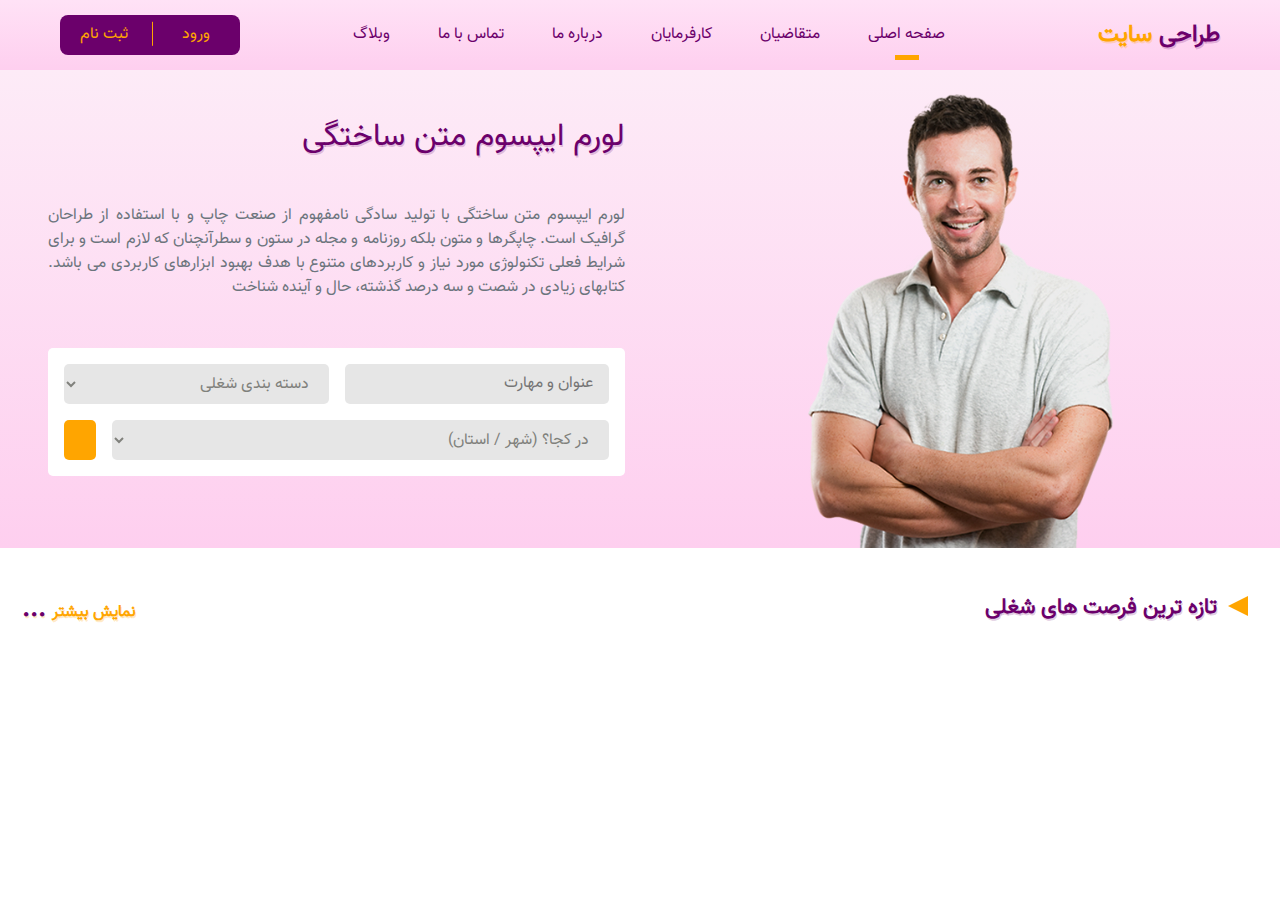
==== index.html @ a0f5fe14 "worked on the header and main-header and a header of section new-opportunity" ====
<!DOCTYPE html>
<html lang="fa" dir="rtl">
<head>
    <meta charset="UTF-8">
    <meta http-equiv="X-UA-Compatible" content="IE=edge">
    <meta name="viewport" content="width=device-width, initial-scale=1.0">
    <title>طراحی سایت</title>
    <script src="fonts/font-awesome.js"></script>
    <link rel="stylesheet" href="bootstrap/bootstrap.min.css">
    <link rel="stylesheet" href="styles/style.css">
</head>
<body>
    
    <header id="header">
        
        <nav class="header-navbar navbar navbar-expand-lg navbar-light bg-light">
            
          <a class="mr-lg-5 navbar-brand font-weight-bold" href="#">
              <span class="text-purple">طراحی</span>
              <span class="text-orange">سایت</span>
          </a>
          
          <button class="navbar-toggler" type="button" data-toggle="collapse" data-target="#navbarNav" aria-controls="navbarNav" aria-expanded="false" aria-label="Toggle navigation">
            <span class="navbar-toggler-icon"></span>
          </button>
          
          <div class="collapse navbar-collapse text-lg-left text-right" id="navbarNav">
            
              <ul class="navbar-nav mx-auto">
              
              <li class="nav-item active">
                <a class="nav-link" href="#">صفحه اصلی <span class="sr-only">(current)</span></a>
              </li>

              <li class="nav-item">
                <a class="nav-link" href="#">متقاضیان</a>
              </li>
            
              <li class="nav-item">
                <a class="nav-link" href="#">کارفرمایان</a>
              </li>
            
              <li class="nav-item">
                <a href="#" class="nav-link">درباره ما</a>
              </li>
          
              <li class="nav-item">
                  <a href="#" class="nav-link">تماس با ما</a>
              </li>

              <li class="nav-item">
                  <a href="#" class="nav-link">وبلاگ</a>
              </li>

              </ul>

              
              <div class="d-lg-none d-inline-block navbar-actions">
                  
                  <button class="navbar-actions-button">  ورود </button>
                  <button class="navbar-actions-button">ثبت نام</button>

              </div>
          
          </div>

          <div class="ml-lg-5 d-lg-block d-none navbar-actions">
              
              <button class="navbar-actions-button">  ورود </button>
              <button class="navbar-actions-button">ثبت نام</button>

          </div>

        </nav>

    </header>

    <main>

      <div class="container-fluid">
        
        <div class="row main-header">

            <div class="col-md-6">

              <div class="main-header-image mt-4">
                <img src="images/human2.png" alt="">
              </div>

            </div>

            <div class="col-md-6 mt-5 pl-lg-5 mx-lg-0 mx-auto">

              <div class="main-header-content">
                
                <h2 class="main-header-title text-purple mb-5"> لورم ایپسوم متن ساختگی </h2>
                <p class="text-justify text-secondary"> لورم ایپسوم متن ساختگی با تولید سادگی نامفهوم از صنعت چاپ و با استفاده از طراحان گرافیک است. چاپگرها و متون بلکه روزنامه و مجله در ستون و سطرآنچنان که لازم است و برای شرایط فعلی تکنولوژی مورد نیاز و کاربردهای متنوع با هدف بهبود ابزارهای کاربردی می باشد. کتابهای زیادی در شصت و سه درصد گذشته، حال و آینده شناخت </p>

                <form class="main-header-form mt-5 mb-4" action="">

                  <div class="mb-3 d-flex">

                    <input class="input" type="text" placeholder="عنوان و مهارت">

                    <select class="input mr-3">
                    
                      <option value=""> دسته بندی شغلی </option>
                      <option value="0"> کشاورزی </option>
                      <option value="1"> خدمات </option>
                      <option value="2"> فنی و مهندسی </option>
                    
                    </select>

                  </div>

                  <div class="d-flex">

                    <select class="input">
                    
                      <option value=""> در کجا؟ (شهر / استان) </option>
                      <option value="0"> کشاورزی </option>
                      <option value="1"> خدمات </option>
                      <option value="2"> فنی و مهندسی </option>
                    
                    </select>

                    <button class="main-header-form-btn mr-3">
                      <i class="fas fa-search"></i>
                    </button>

                  </div>

                </form>

              </div>                

            </div>

        </div>

        <section id="news-opportunity" class="my-5">

          <div class="d-flex align-items-center justify-content-between flex-wrap">
            
            <h3 class="news-opportunity-title text-purple"> تازه ترین فرصت های شغلی </h3>
            <a href="#" class="more-btn text-orange"> نمایش بیشتر </a>

          </div>

        </section>

      </div>

    </main>

    <script src="bootstrap/jquery-3.3.1.slim.min.js"></script>
    <script src="bootstrap/popper.min.js"></script>
    <script src="bootstrap/bootstrap.min.js"></script>
</body>
</html>
---- styles/style.css ----
@font-face{
    font-family: 'vazir';
    src: url('../fonts/Vazir.woff');
}

*{
    font-family: 'vazir';
    margin: 0;
    box-sizing: border-box;
}

.header-navbar{
    background: linear-gradient(to bottom, #ffe2f6, #fecfef) !important;
    padding: 0.75rem;
    justify-content: space-between;
}

.navbar-brand{
    font-size: 1.5rem;
}

.text-purple{
    color: rgb(107, 0, 107);
    text-shadow: 1px 2px rgba(107, 0, 107, 0.205);
}

.text-orange{
    color: orange !important;
    text-shadow: 1px 2px rgba(255, 166, 0, 0.219);
}

.nav-item{
    margin: 0 1rem;
    position: relative;
    transition: all 0.3s;
}

.nav-item .nav-link{
    color: rgb(107, 0, 107) !important;
}

.nav-item.active::before,
.nav-item:hover:before{
    content: ' ';
    position: absolute;
    top: 100%;
    left: 0;
    right: 0;
    margin: auto;
    width: 1.5rem;
    height: 0.3rem;
    background: orange;
    transition: all 0.3s;
}

.navbar-actions{
    background: rgb(107, 0, 107);
    border-radius: 8px;
}

.navbar-actions-button{
    background: none;
    border: none;
    color: orange;
    padding: 0.53rem 1rem;
    width: 5.5rem;
    position: relative;
}

.navbar-actions-button:first-child::before{
    content: ' ';
    position: absolute;
    left: 0;
    width: 0.075rem;
    height: 1.5rem;
    background: orange;
    transform: translate(0, -5%);
}

.main-header{
    background: linear-gradient(to bottom, #fdebf7, #fecfef);
    height: auto;
}

.main-header-image{
    width: 50%;
    max-height: 50%;
    margin: auto;
}

.main-header-image img{
    width: 100%;
    height: 100%;
}

.main-header-content{
    text-align: right;
    margin: auto;
}

.main-header-form{
    background: white;
    padding: 1rem;
    border-radius: 5px;
}

.input{
    background: rgb(230, 230, 230);
    border: none;
    outline: none !important;
    border-radius: 5px;
    padding: 0.4rem 1rem;
    font: inherit;
    width: 100%;
}

select.input{
    color: rgb(128 129 124);
}

select.input option{
    color: rgb(71, 71, 71);
}

.main-header-form-btn{
    background: orange;
    color: black;
    border-radius: 5px;
    padding: 0.25rem 1rem !important;
    border: none;
    outline: none !important;
    font: inherit;
    font-size: 1.15rem;
}

.news-opportunity-title{
    font-size: 1.35rem;
    font-weight: bold;
    position: relative;
    margin-right: 3rem;
}

.news-opportunity-title::before{
    content: ' ';
    position: absolute;
    left: 100%;;
    width: 0;
    height: 0;
    border: 10px solid transparent;
    border-left: 0;
    border-right: 20px solid orange;
    margin-left: 0.7rem;
}

.more-btn{
    text-decoration: none !important;
    margin-left: 2.3rem;
    font-weight: bold;
    position: relative;
}

.more-btn::before{
    content: ' ... ';
    font-size: 1.7rem;
    color: rgb(107, 0, 107);
    position: absolute;
    right: 100%;
    margin-right: 0.35rem;
    transform: translateY(-28%);
}

@media (max-width: 996px){

    .nav-item{
        margin: 1rem 0.2rem !important;
    }

    .nav-item.active::before,
    .nav-item:hover:before{
        display: none;
    }

    .nav-item.active .nav-link,
    .nav-item:hover .nav-link{
        color: rgb(87, 0, 87) !important;
    }

}
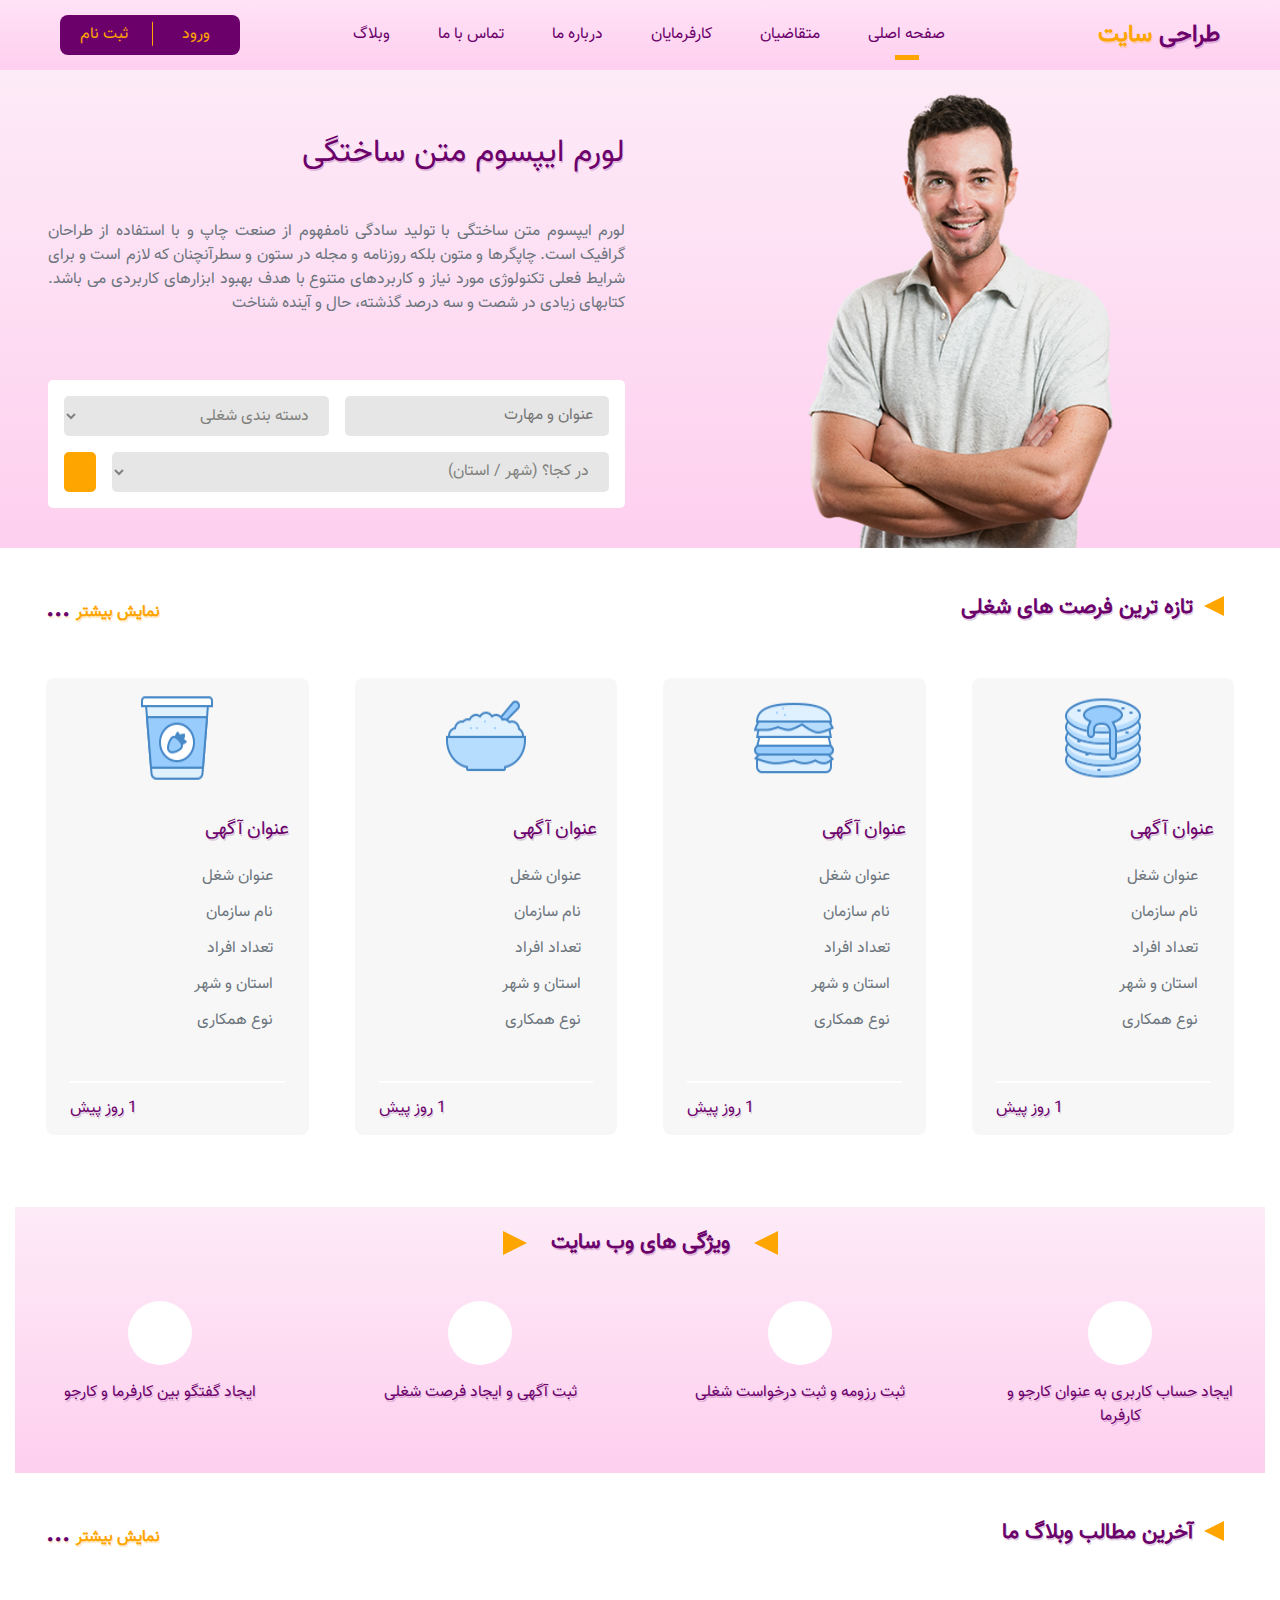
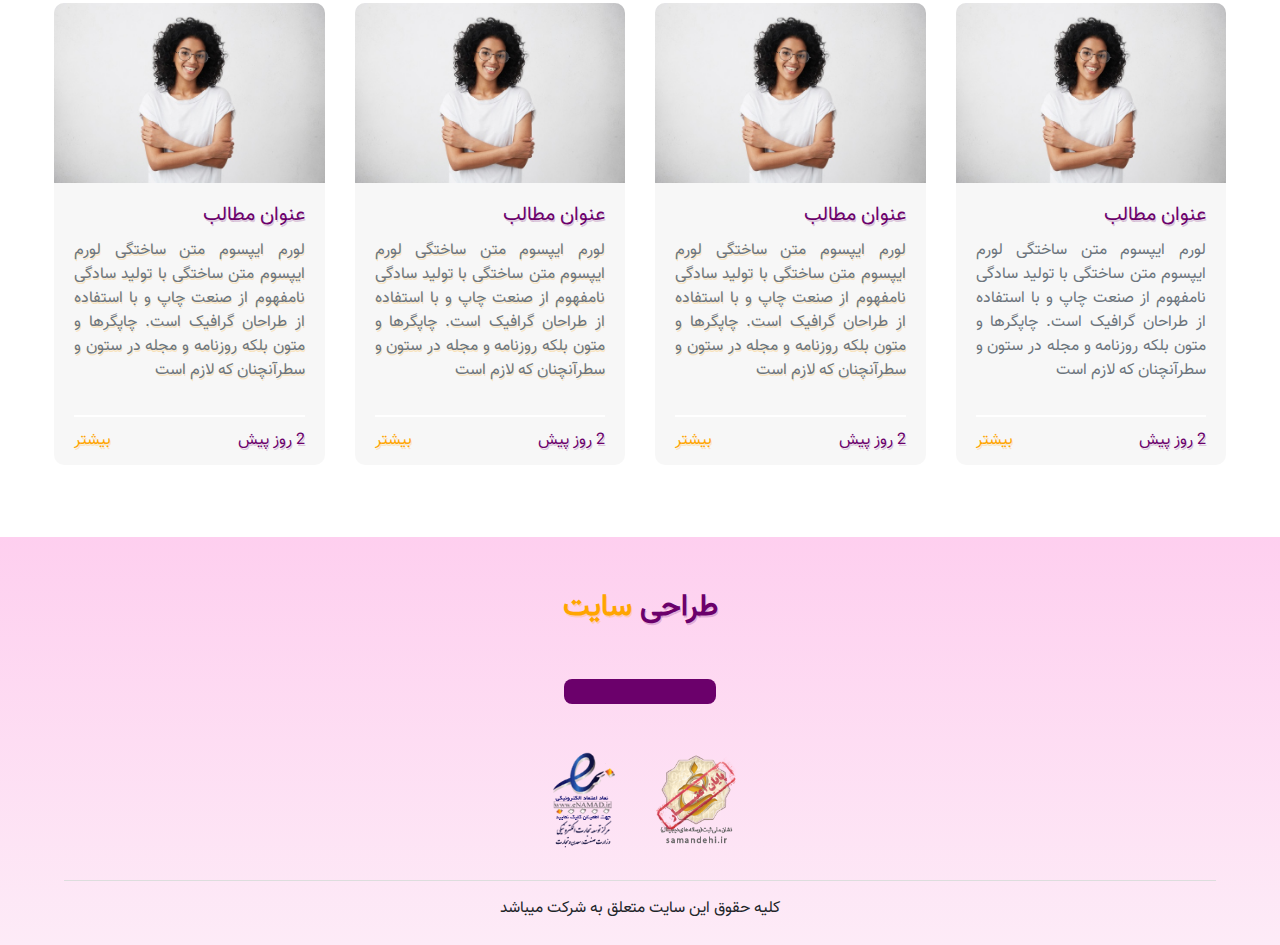
==== commit 26d6473f: "worked on the home page" ====
--- a/index.html
+++ b/index.html
@@ -140,18 +140,553 @@
 
         <section id="news-opportunity" class="my-5">
 
-          <div class="d-flex align-items-center justify-content-between flex-wrap">
+          <div class="news-opportunity-header mx-md-4 d-flex align-items-center justify-content-between flex-wrap">
             
-            <h3 class="news-opportunity-title text-purple"> تازه ترین فرصت های شغلی </h3>
+            <h3 class="section-title text-purple"> تازه ترین فرصت های شغلی </h3>
             <a href="#" class="more-btn text-orange"> نمایش بیشتر </a>
 
           </div>
 
+          <div class="row my-4 mx-md-2">
+
+            <div class="col-lg-3 col-md-6">
+
+              <div class="card border-0 my-4 mx-sm-2 news-opportunity-items">
+
+                <div class="card-header text-center py-3 border-0">
+                  <img src="images/icons8-pancake-stack-80.png" alt="">
+                </div>
+
+                <div class="card-body text-right">
+
+                  <h4 class="card-title text-purple"> عنوان آگهی </h4>
+
+                  <ul class="news-opportunity-items-features my-3 mt-4">
+
+                    <li class="news-opportunity-items-feature text-secondary">
+                      <i class="fas fa-user-md"></i>
+                      <span class="mr-3"> عنوان شغل </span>
+                    </li>
+
+                    <li class="news-opportunity-items-feature text-secondary">
+                      <i class="fas fa-sitemap"></i>
+                      <span class="mr-3"> نام سازمان </span>
+                    </li>
+
+                    <li class="news-opportunity-items-feature text-secondary">
+                      <i class="fas fa-person-booth"></i>
+                      <span class="mr-3"> تعداد افراد </span>
+                    </li>
+
+                    <li class="news-opportunity-items-feature text-secondary">
+                      <i class="fas fa-city"></i>
+                      <span class="mr-3"> استان و شهر </span>
+                    </li>
+
+                    <li class="news-opportunity-items-feature text-secondary">
+                      <i class="fas fa-users"></i>
+                      <span class="mr-3"> نوع همکاری </span>
+                    </li>
+
+                  </ul>
+
+                </div>
+
+                <div class="card-footer border-0 px-4">
+
+                  <div class="card-footer-content d-flex align-items-center justify-content-between">
+
+                    <div class="card-footer-actions">
+                      
+                      <span class="ml-5 text-orange">
+                        <i class="fas fa-bookmark"></i>
+                      </span>
+
+                      <span class="text-purple">
+                        <i class="fas fa-share-alt"></i>
+                      </span>
+
+                    </div>
+
+                    <div>
+                      <span class="text-purple">1 روز پیش</span>
+                    </div>
+
+                  </div>
+
+                </div>
+
+              </div>
+
+            </div>
+
+            <div class="col-lg-3 col-md-6">
+
+              <div class="card border-0 my-4 mx-sm-2 news-opportunity-items">
+
+                <div class="card-header text-center py-3 border-0">
+                  <img src="images/icons8-hamburger-80.png" alt="">
+                </div>
+
+                <div class="card-body text-right">
+
+                  <h4 class="card-title text-purple"> عنوان آگهی </h4>
+
+                  <ul class="news-opportunity-items-features my-3 mt-4">
+
+                    <li class="news-opportunity-items-feature text-secondary">
+                      <i class="fas fa-user-md"></i>
+                      <span class="mr-3"> عنوان شغل </span>
+                    </li>
+
+                    <li class="news-opportunity-items-feature text-secondary">
+                      <i class="fas fa-sitemap"></i>
+                      <span class="mr-3"> نام سازمان </span>
+                    </li>
+
+                    <li class="news-opportunity-items-feature text-secondary">
+                      <i class="fas fa-person-booth"></i>
+                      <span class="mr-3"> تعداد افراد </span>
+                    </li>
+
+                    <li class="news-opportunity-items-feature text-secondary">
+                      <i class="fas fa-city"></i>
+                      <span class="mr-3"> استان و شهر </span>
+                    </li>
+
+                    <li class="news-opportunity-items-feature text-secondary">
+                      <i class="fas fa-users"></i>
+                      <span class="mr-3"> نوع همکاری </span>
+                    </li>
+
+                  </ul>
+
+                </div>
+
+                <div class="card-footer border-0 px-4">
+
+                  <div class="card-footer-content d-flex align-items-center justify-content-between">
+
+                    <div class="card-footer-actions">
+                      
+                      <span class="ml-5 text-orange">
+                        <i class="fas fa-bookmark"></i>
+                      </span>
+
+                      <span class="text-purple">
+                        <i class="fas fa-share-alt"></i>
+                      </span>
+
+                    </div>
+
+                    <div>
+                      <span class="text-purple">1 روز پیش</span>
+                    </div>
+
+                  </div>
+
+                </div>
+
+              </div>
+
+            </div>
+
+            <div class="col-lg-3 col-md-6">
+
+              <div class="card border-0 my-4 mx-sm-2 news-opportunity-items">
+
+                <div class="card-header text-center py-3 border-0">
+                  <img src="images/icons8-porridge-80.png" alt="">
+                </div>
+
+                <div class="card-body text-right">
+
+                  <h4 class="card-title text-purple"> عنوان آگهی </h4>
+
+                  <ul class="news-opportunity-items-features my-3 mt-4">
+
+                    <li class="news-opportunity-items-feature text-secondary">
+                      <i class="fas fa-user-md"></i>
+                      <span class="mr-3"> عنوان شغل </span>
+                    </li>
+
+                    <li class="news-opportunity-items-feature text-secondary">
+                      <i class="fas fa-sitemap"></i>
+                      <span class="mr-3"> نام سازمان </span>
+                    </li>
+
+                    <li class="news-opportunity-items-feature text-secondary">
+                      <i class="fas fa-person-booth"></i>
+                      <span class="mr-3"> تعداد افراد </span>
+                    </li>
+
+                    <li class="news-opportunity-items-feature text-secondary">
+                      <i class="fas fa-city"></i>
+                      <span class="mr-3"> استان و شهر </span>
+                    </li>
+
+                    <li class="news-opportunity-items-feature text-secondary">
+                      <i class="fas fa-users"></i>
+                      <span class="mr-3"> نوع همکاری </span>
+                    </li>
+
+                  </ul>
+
+                </div>
+
+                <div class="card-footer border-0 px-4">
+
+                  <div class="card-footer-content d-flex align-items-center justify-content-between">
+
+                    <div class="card-footer-actions">
+                      
+                      <span class="ml-5 text-orange">
+                        <i class="fas fa-bookmark"></i>
+                      </span>
+
+                      <span class="text-purple">
+                        <i class="fas fa-share-alt"></i>
+                      </span>
+
+                    </div>
+
+                    <div>
+                      <span class="text-purple">1 روز پیش</span>
+                    </div>
+
+                  </div>
+
+                </div>
+
+              </div>
+
+            </div>
+
+            <div class="col-lg-3 col-md-6">
+
+              <div class="card border-0 my-4 mx-sm-2 news-opportunity-items">
+
+                <div class="card-header text-center py-3 border-0">
+                  <img src="images/icons8-yogurt-80.png" alt="">
+                </div>
+
+                <div class="card-body text-right">
+
+                  <h4 class="card-title text-purple"> عنوان آگهی </h4>
+
+                  <ul class="news-opportunity-items-features my-3 mt-4">
+
+                    <li class="news-opportunity-items-feature text-secondary">
+                      <i class="fas fa-user-md"></i>
+                      <span class="mr-3"> عنوان شغل </span>
+                    </li>
+
+                    <li class="news-opportunity-items-feature text-secondary">
+                      <i class="fas fa-sitemap"></i>
+                      <span class="mr-3"> نام سازمان </span>
+                    </li>
+
+                    <li class="news-opportunity-items-feature text-secondary">
+                      <i class="fas fa-person-booth"></i>
+                      <span class="mr-3"> تعداد افراد </span>
+                    </li>
+
+                    <li class="news-opportunity-items-feature text-secondary">
+                      <i class="fas fa-city"></i>
+                      <span class="mr-3"> استان و شهر </span>
+                    </li>
+
+                    <li class="news-opportunity-items-feature text-secondary">
+                      <i class="fas fa-users"></i>
+                      <span class="mr-3"> نوع همکاری </span>
+                    </li>
+
+                  </ul>
+
+                </div>
+
+                <div class="card-footer border-0 px-4">
+
+                  <div class="card-footer-content d-flex align-items-center justify-content-between">
+
+                    <div class="card-footer-actions">
+                      
+                      <span class="ml-5 text-orange">
+                        <i class="fas fa-bookmark"></i>
+                      </span>
+
+                      <span class="text-purple">
+                        <i class="fas fa-share-alt"></i>
+                      </span>
+
+                    </div>
+
+                    <div>
+                      <span class="text-purple">1 روز پیش</span>
+                    </div>
+
+                  </div>
+
+                </div>
+
+              </div>
+
+            </div>
+
+          </div>
+
         </section>
 
+        <section id="features-web" class="my-5 py-4">
+
+          <div class="row">
+
+            <div class="col-12 text-center mb-3">
+              <h3 class="features-web-title text-center text-purple d-inline-block mx-auto"> ویژگی های وب سایت </h2>
+            </div>
+
+            <div class="col-lg-3 col-md-4 col-sm-6">
+
+              <div class="features-web-item card border-0">
+
+                <div class="card-body text-center">
+
+                  <div class="feature-web-item-image mx-auto mb-3">
+                    <i class="far fa-user"></i>
+                  </div>
+
+                  <span class="text-purple"> ایجاد حساب کاربری به عنوان کارجو و کارفرما </span>
+
+                </div>
+
+              </div>
+
+            </div>
+
+            <div class="col-lg-3 col-md-4 col-sm-6">
+
+              <div class="features-web-item card border-0">
+
+                <div class="card-body text-center">
+
+                  <div class="feature-web-item-image mx-auto mb-3">
+                    <i class="far fa-file"></i>
+                  </div>
+
+                  <span class="text-purple"> ثبت رزومه و ثبت درخواست شغلی </span>
+
+                </div>
+
+              </div>
+
+            </div>
+
+            <div class="col-lg-3 col-md-4 col-sm-6">
+
+              <div class="features-web-item card border-0">
+
+                <div class="card-body text-center">
+
+                  <div class="feature-web-item-image mx-auto mb-3">
+                    <i class="far fa-address-card"></i>
+                  </div>
+
+                  <span class="text-purple"> ثبت آگهی و ایجاد فرصت شغلی </span>
+
+                </div>
+
+              </div>
+
+            </div>
+
+            <div class="col-lg-3 col-md-4 col-sm-6">
+
+              <div class="features-web-item card border-0">
+
+                <div class="card-body text-center">
+
+                  <div class="feature-web-item-image mx-auto mb-3">
+                    <i class="far fa-comment-alt"></i>
+                  </div>
+
+                  <span class="text-purple"> ایجاد گفتگو بین کارفرما و کارجو </span>
+
+                </div>
+
+              </div>
+
+            </div>
+
+          </div>
+
+        </section>
+
+        <section id="weblog" class="my-5">
+
+          <div class="news-opportunity-header mx-md-4 d-flex align-items-center justify-content-between flex-wrap">
+            
+            <h3 class="section-title text-purple"> آخرین مطالب وبلاگ ما </h3>
+            <a href="#" class="more-btn text-orange"> نمایش بیشتر </a>
+
+          </div>
+
+          <div class="row my-4 mx-md-4">
+
+            <div class="col-lg-3 col-md-6">
+
+              <div class="card card-weblog border-0 my-4 text-right">
+                
+                <img class="card-img-top" src="images/woman.jpg" alt="Card image cap">
+
+                <div class="card-body">
+                  <h5 class="card-title text-purple"> عنوان مطالب </h5>
+                  <p class="card-text text-justify text-secondary"> 
+                    لورم ایپسوم متن ساختگی
+                    لورم ایپسوم متن ساختگی با تولید سادگی نامفهوم از صنعت چاپ و با استفاده از طراحان گرافیک است. چاپگرها و متون بلکه روزنامه و مجله در ستون و سطرآنچنان که لازم است  </p>
+                </div>
+
+                <div class="card-footer border-0">
+
+                  <div class="card-footer-content d-flex align-items-center justify-content-between">
+                    <span class="text-purple"> 2 روز پیش </span>
+                    <a href="#" class="text-orange text-decoration-none"> بیشتر </span>
+                  </div>
+
+                </div>
+
+              </div>
+
+            </div>
+
+            <div class="col-lg-3 col-md-6">
+
+              <div class="card card-weblog border-0 my-4 text-right">
+                
+                <img class="card-img-top" src="images/woman.jpg" alt="Card image cap">
+
+                <div class="card-body">
+                  <h5 class="card-title text-purple"> عنوان مطالب </h5>
+                  <p class="card-text text-justify text-secondary"> 
+                    لورم ایپسوم متن ساختگی
+                    لورم ایپسوم متن ساختگی با تولید سادگی نامفهوم از صنعت چاپ و با استفاده از طراحان گرافیک است. چاپگرها و متون بلکه روزنامه و مجله در ستون و سطرآنچنان که لازم است  </p>
+                </div>
+
+                <div class="card-footer border-0">
+
+                  <div class="card-footer-content d-flex align-items-center justify-content-between">
+                    <span class="text-purple"> 2 روز پیش </span>
+                    <a href="#" class="text-orange text-decoration-none"> بیشتر </span>
+                  </div>
+
+                </div>
+
+              </div>
+
+            </div>
+            <div class="col-lg-3 col-md-6">
+
+              <div class="card card-weblog border-0 my-4 text-right">
+                
+                <img class="card-img-top" src="images/woman.jpg" alt="Card image cap">
+
+                <div class="card-body">
+                  <h5 class="card-title text-purple"> عنوان مطالب </h5>
+                  <p class="card-text text-justify text-secondary"> 
+                    لورم ایپسوم متن ساختگی
+                    لورم ایپسوم متن ساختگی با تولید سادگی نامفهوم از صنعت چاپ و با استفاده از طراحان گرافیک است. چاپگرها و متون بلکه روزنامه و مجله در ستون و سطرآنچنان که لازم است  </p>
+                </div>
+
+                <div class="card-footer border-0">
+
+                  <div class="card-footer-content d-flex align-items-center justify-content-between">
+                    <span class="text-purple"> 2 روز پیش </span>
+                    <a href="#" class="text-orange text-decoration-none"> بیشتر </span>
+                  </div>
+
+                </div>
+
+              </div>
+
+            </div>
+
+            <div class="col-lg-3 col-md-6">
+
+              <div class="card card-weblog border-0 my-4 text-right">
+                
+                <img class="card-img-top" src="images/woman.jpg" alt="Card image cap">
+
+                <div class="card-body">
+                  <h5 class="card-title text-purple"> عنوان مطالب </h5>
+                  <p class="card-text text-justify text-secondary"> 
+                    لورم ایپسوم متن ساختگی
+                    لورم ایپسوم متن ساختگی با تولید سادگی نامفهوم از صنعت چاپ و با استفاده از طراحان گرافیک است. چاپگرها و متون بلکه روزنامه و مجله در ستون و سطرآنچنان که لازم است  </p>
+                </div>
+
+                <div class="card-footer border-0">
+
+                  <div class="card-footer-content d-flex align-items-center justify-content-between">
+                    <span class="text-purple"> 2 روز پیش </span>
+                    <a href="#" class="text-orange text-decoration-none"> بیشتر </span>
+                  </div>
+
+                </div>
+
+              </div>
+
+            </div>
+
+          </div>
+
+        </section>
+
       </div>
 
     </main>
+
+    <footer class="footer pt-5 pb-2">
+
+      <div class="footer-title">
+        <span class="text-purple"> طراحی </span>
+        <span class="text-orange"> سایت </span>
+      </div>
+
+      <div class="footer-links my-5">
+
+        <a href="#" class="footer-link">
+          <i class="fab fa-instagram"></i>
+        </a>
+
+        <a href="#" class="footer-link">
+          <i class="fab fa-whatsapp"></i>
+        </a>
+
+        <a href="#" class="footer-link">
+          <i class="fab fa-telegram-plane"></i>
+        </a>
+
+        <a href="#" class="footer-link">
+          <i class="fab fa-youtube"></i>
+        </a>
+
+      </div>
+
+      <div class="footer-credit">
+
+        <div class="footer-credit-image">
+          <img src="images/brand.png" alt="">
+        </div>
+
+        <div class="footer-credit-image">
+          <img src="images/electeronic.png" alt="">
+        </div>
+
+      </div>
+      
+      <div class="footer-outro">
+        کلیه حقوق این سایت متعلق به شرکت میباشد
+      </div>
+
+    </footer>
 
     <script src="bootstrap/jquery-3.3.1.slim.min.js"></script>
     <script src="bootstrap/popper.min.js"></script>
--- a/styles/style.css
+++ b/styles/style.css
@@ -96,6 +96,10 @@
 .main-header-content{
     text-align: right;
     margin: auto;
+    height: 100%;
+    display: flex;
+    flex-direction: column;
+    justify-content: center;
 }
 
 .main-header-form{
@@ -133,14 +137,14 @@
     font-size: 1.15rem;
 }
 
-.news-opportunity-title{
+.section-title{
     font-size: 1.35rem;
     font-weight: bold;
     position: relative;
     margin-right: 3rem;
 }
 
-.news-opportunity-title::before{
+.section-title::before{
     content: ' ';
     position: absolute;
     left: 100%;;
@@ -169,6 +173,171 @@
     transform: translateY(-28%);
 }
 
+.news-opportunity-items{
+    background: rgba(0,0,0,.03);
+    border-radius: 8px;
+}
+
+.card-header,
+.card-footer {
+    background: none;
+}
+
+.news-opportunity-items .card-header{
+    width: 7.5rem;
+    height: 7.5rem;
+    margin: auto;
+}
+
+.news-opportunity-items .card-header img{
+    width: 100%;
+    height: 100%;
+}
+
+.news-opportunity-items .card-title{
+    font-size: 1.2rem;
+}
+
+.news-opportunity-items-features{
+    padding: 0;
+    list-style: none;
+}
+
+.news-opportunity-items-feature{
+    margin: 0.76rem 0;
+}
+
+.card-footer-content{
+    border-top: 2px solid white;
+    padding-top: 0.75rem;
+}
+
+.news-opportunity-items .card-footer-actions{
+    font-size: 1.15rem;
+}
+
+#features-web{
+    /* background: linear-gradient(to bottom,  #ffffff, #fdebf7, #fdebf7, #fecfef, #fecfef, #fecfef,  #fff6fc, #ffffff); */
+    padding-bottom: 1rem;
+    background: linear-gradient(to bottom, #fdebf7, #fecfef);
+}
+
+.features-web-title{
+    font-size: 1.35rem;
+    font-weight: bold;
+    position: relative;
+    margin-right: 3rem;
+}
+
+.features-web-title::before{
+    content: ' ';
+    position: absolute;
+    left: 100%;;
+    width: 0;
+    height: 0;
+    border: 12px solid transparent;
+    border-left: 0;
+    border-right: 24px solid orange;
+    margin-left: 1.5rem;
+}
+
+.features-web-title::after{
+    content: ' ';
+    position: absolute;
+    right: 100%;;
+    width: 0;
+    height: 0;
+    border: 12px solid transparent;
+    border-right: 0;
+    border-left: 24px solid orange;
+    margin-right: 1.5rem;
+}
+
+.features-web-item{
+    background: none;
+}
+
+.feature-web-item-image{
+    width: 4rem;
+    height: 4rem;
+    display: flex;
+    align-items: center;
+    justify-content: center;
+    border-radius: 50%;
+    background: white;
+    font-size: 1.4rem;
+    color: orange;
+}
+
+.card-weblog{
+    background: rgba(0,0,0,.03);
+    border-radius: 10px;
+}
+
+.card-weblog img{
+    border-radius: 10px 10px 0 0;
+}
+
+.footer{
+    display: flex;
+    align-items: center;
+    justify-content: center;
+    background: linear-gradient(to bottom, #fecfef, #fdebf7);
+    flex-direction: column;
+}
+
+.footer-title{
+    font-size: 1.9rem;
+    font-weight: bold;
+}
+
+.footer-links{
+    background: rgb(107, 0, 107);
+    margin: 1rem 0;
+    border-radius: 8px;
+    padding: 0.8rem 0.75rem !important;
+    display: flex;
+    align-items: center;
+    justify-content: center;
+}
+
+.footer-link{
+    display: flex;
+    margin: 0 1rem;
+    font-size: 1.3rem;
+    color: orange;
+    text-decoration: none !important;
+}
+
+.footer-link:hover{
+    color: orange;
+}
+
+.footer-credit{
+    display: flex;
+    align-items: center;
+    justify-content: center;
+}
+
+.footer-credit-image{
+    margin: 0 0.5rem;
+    width: 6rem;
+    height: 6rem;
+}
+
+.footer-credit-image img{
+    width: 100%;
+    height: 100%;
+}
+
+.footer-outro{
+    width: 90%;
+    padding: 1rem;
+    margin: 2rem 1rem 0 1rem;
+    border-top: 1px solid #ddd;
+    text-align: center;
+}
+
 @media (max-width: 996px){
 
     .nav-item{
@@ -185,4 +354,29 @@
         color: rgb(87, 0, 87) !important;
     }
 
+}
+
+
+@media (max-width: 550px){
+
+    #news-opportunity{
+        width: 100%;
+    }
+
+    .news-opportunity-header{
+        transform: scale(0.9);
+        width: 100%;
+    }
+
+    .news-opportunity-title{
+        margin-right: 0;
+        font-size: 0.75rem !important;
+    }
+
+    .more-btn{
+        margin-left: 0;
+        font-size: 0.75rem !important;
+    }
+    
+
 }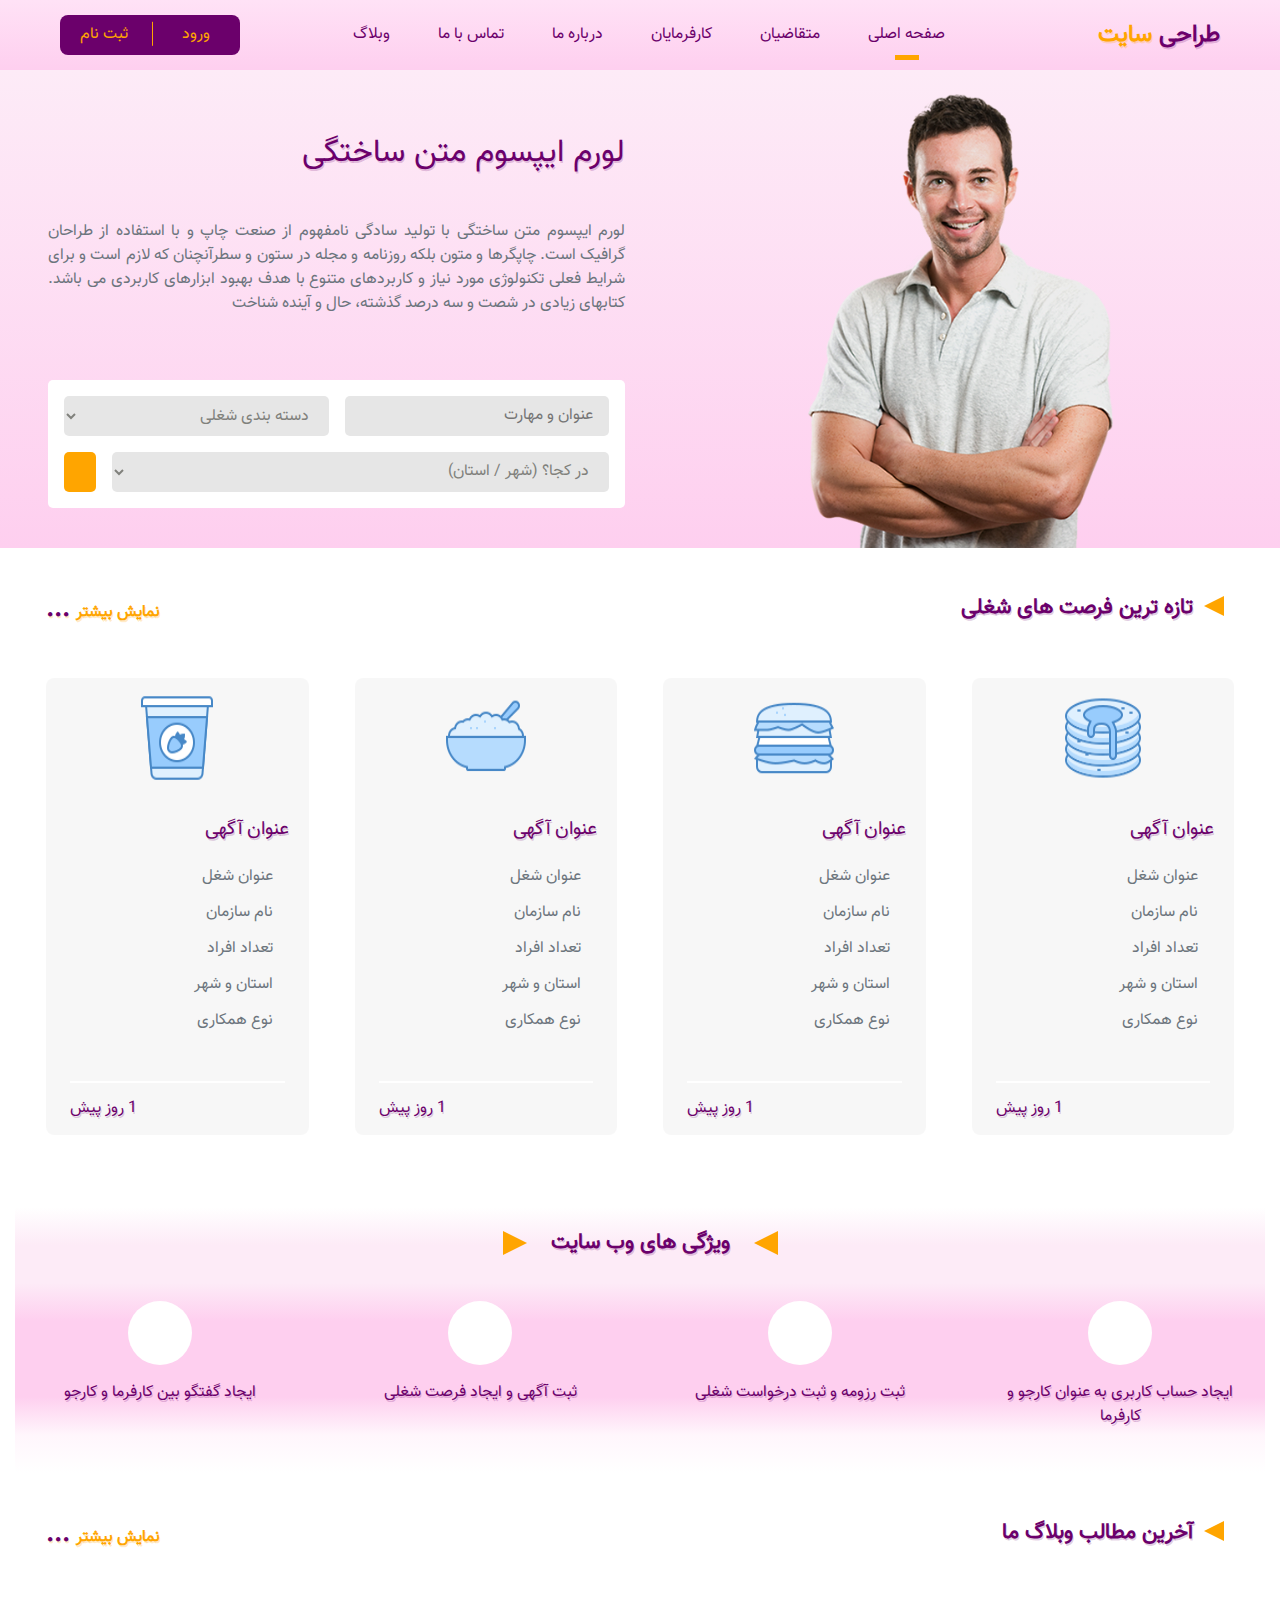
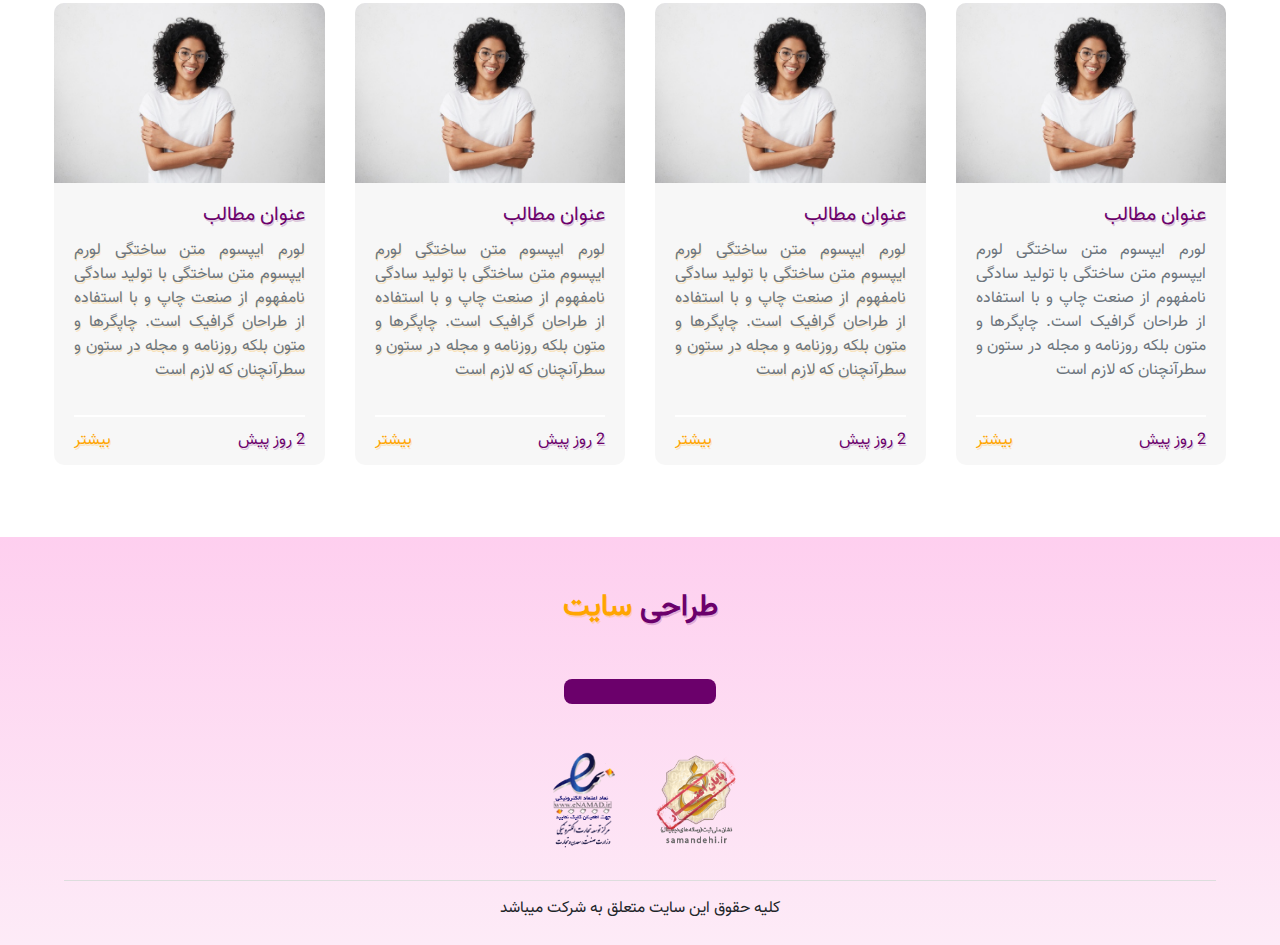
==== commit ddb420fa: "work on the select tag in the header" ====
--- a/index.html
+++ b/index.html
@@ -118,9 +118,9 @@
                     <select class="input">
                     
                       <option value=""> در کجا؟ (شهر / استان) </option>
-                      <option value="0"> کشاورزی </option>
-                      <option value="1"> خدمات </option>
-                      <option value="2"> فنی و مهندسی </option>
+                      <option value="0"> قم </option>
+                      <option value="1"> تهران </option>
+                      <option value="2"> گلستان </option>
                     
                     </select>
 
--- a/styles/style.css
+++ b/styles/style.css
@@ -217,9 +217,9 @@
 }
 
 #features-web{
-    /* background: linear-gradient(to bottom,  #ffffff, #fdebf7, #fdebf7, #fecfef, #fecfef, #fecfef,  #fff6fc, #ffffff); */
+    background: linear-gradient(to bottom,  #ffffff, #fdebf7, #fdebf7, #fecfef, #fecfef, #fecfef,  #fff6fc, #ffffff);
     padding-bottom: 1rem;
-    background: linear-gradient(to bottom, #fdebf7, #fecfef);
+    /* background: linear-gradient(to bottom, #fdebf7, #fecfef); */
 }
 
 .features-web-title{
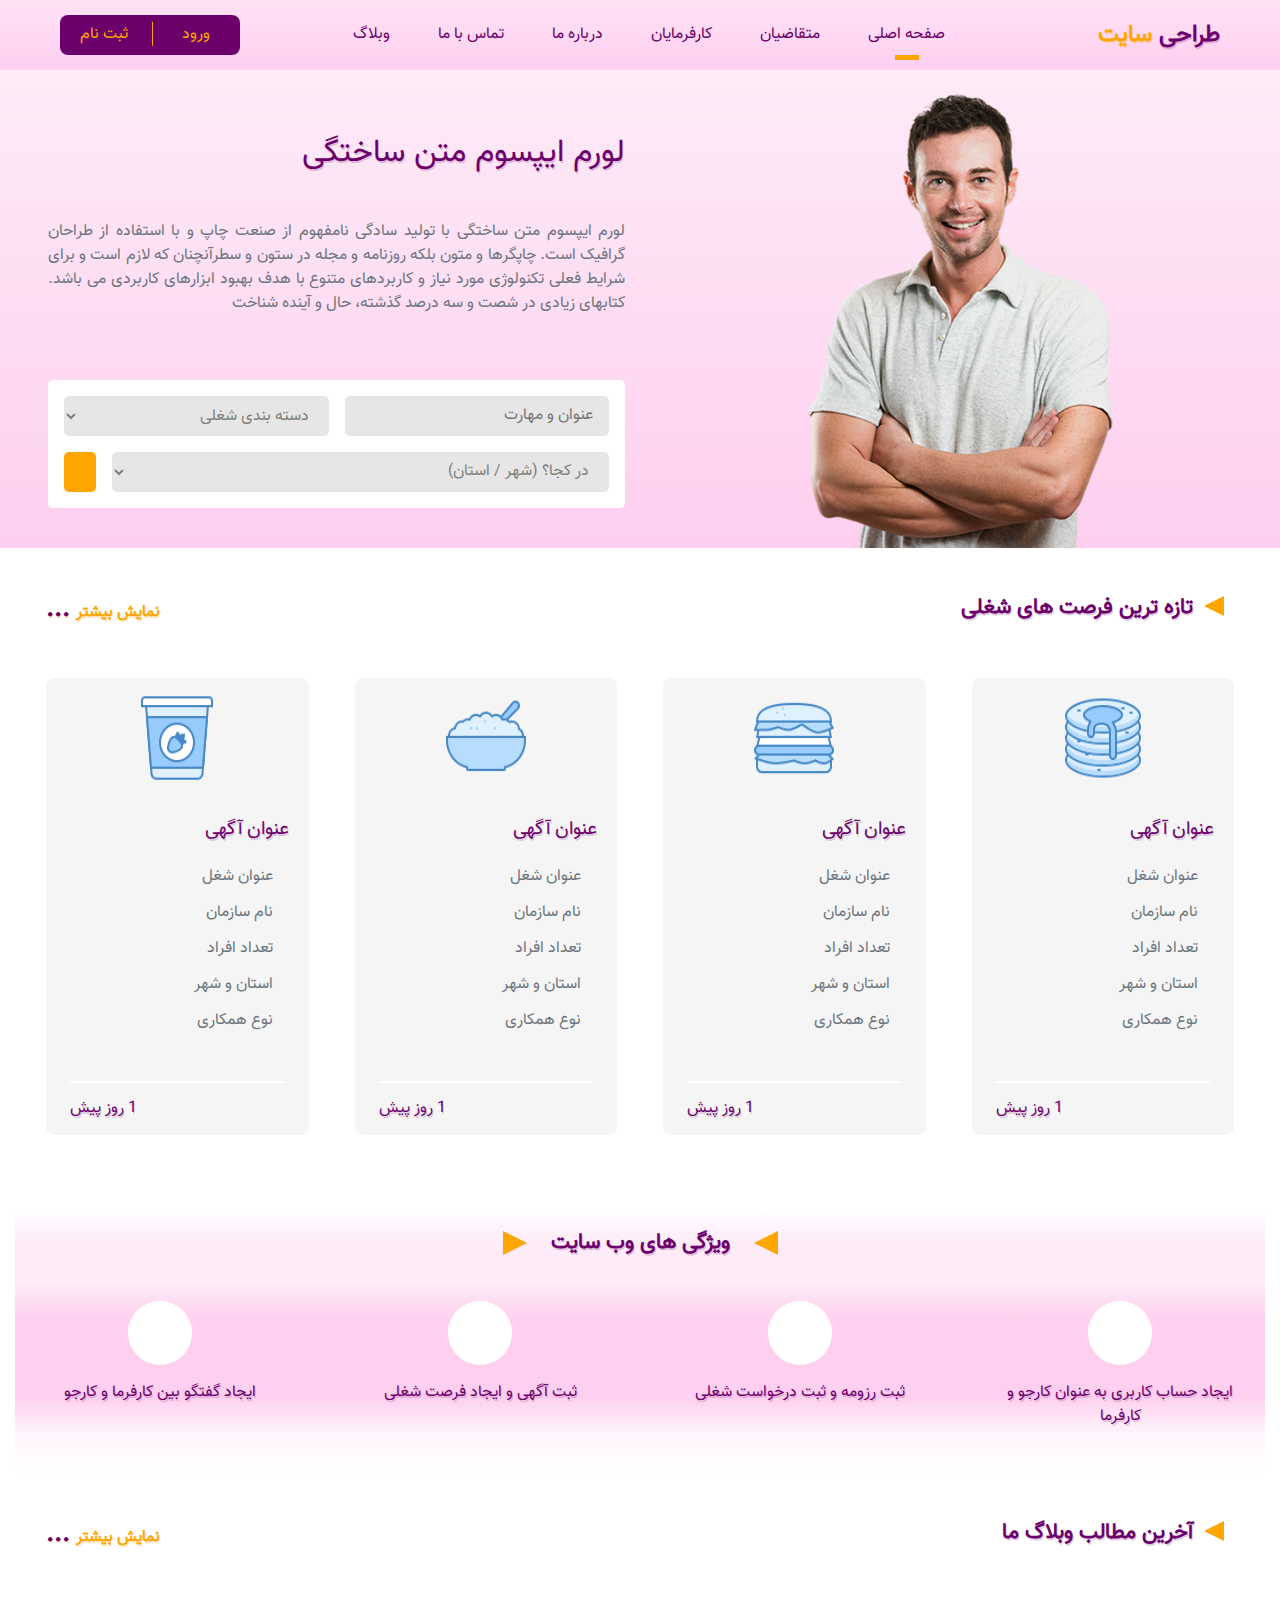
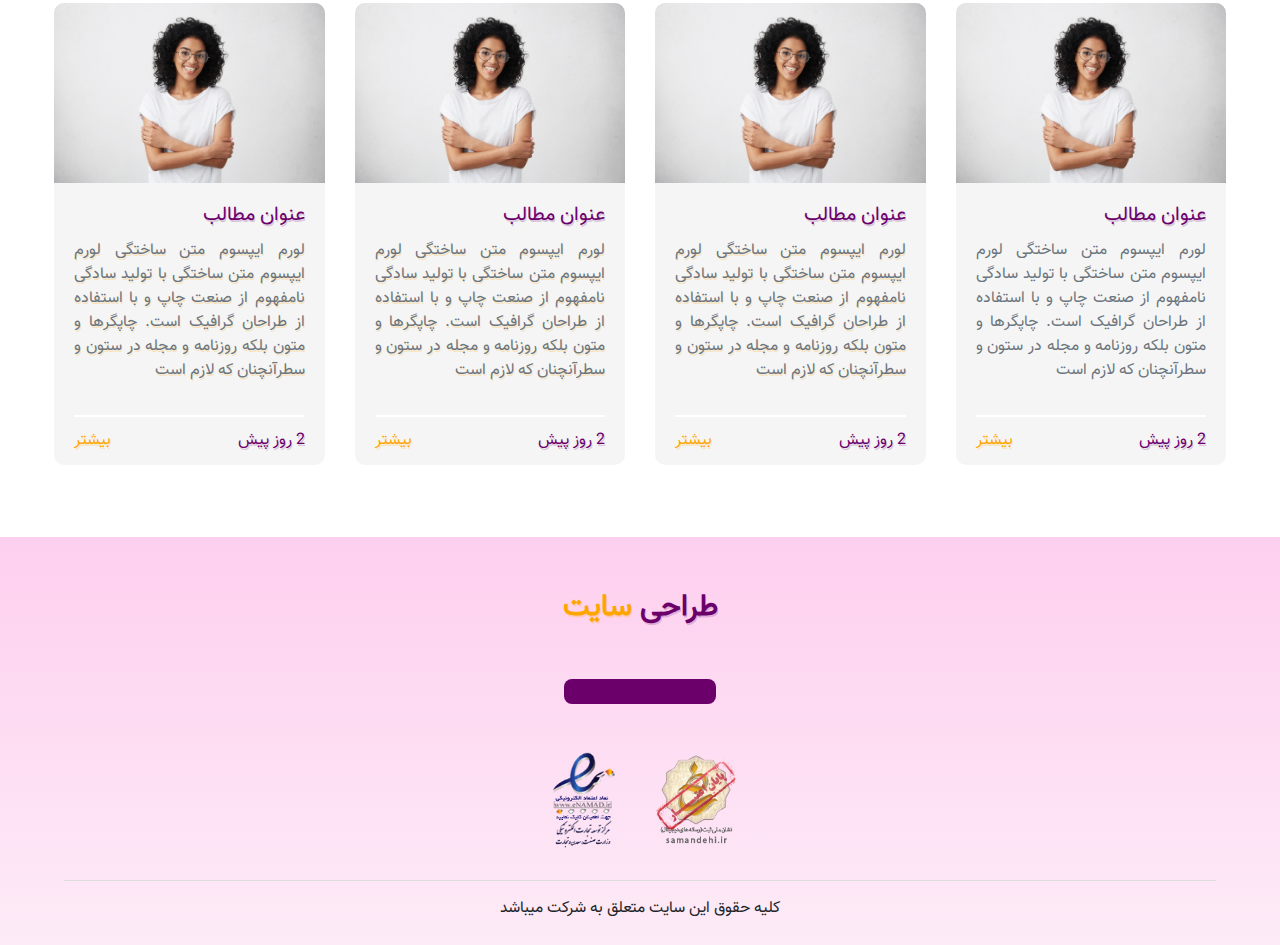
==== commit aac85ed2: "make a login-page and a bit work on link in the header" ====
--- a/index.html
+++ b/index.html
@@ -15,7 +15,7 @@
         
         <nav class="header-navbar navbar navbar-expand-lg navbar-light bg-light">
             
-          <a class="mr-lg-5 navbar-brand font-weight-bold" href="#">
+          <a class="mr-lg-5 navbar-brand font-weight-bold" href="./index.html">
               <span class="text-purple">طراحی</span>
               <span class="text-orange">سایت</span>
           </a>
@@ -45,7 +45,7 @@
               </li>
           
               <li class="nav-item">
-                  <a href="#" class="nav-link">تماس با ما</a>
+                  <a href="pages/contact-us.html" class="nav-link">تماس با ما</a>
               </li>
 
               <li class="nav-item">
@@ -57,8 +57,8 @@
               
               <div class="d-lg-none d-inline-block navbar-actions">
                   
-                  <button class="navbar-actions-button">  ورود </button>
-                  <button class="navbar-actions-button">ثبت نام</button>
+                <a href="pages/login.html" class="navbar-actions-button">  ورود </a>
+                <a href="pages/login.html" class="navbar-actions-button">ثبت نام</a>
 
               </div>
           
@@ -66,8 +66,8 @@
 
           <div class="ml-lg-5 d-lg-block d-none navbar-actions">
               
-              <button class="navbar-actions-button">  ورود </button>
-              <button class="navbar-actions-button">ثبت نام</button>
+              <a href="pages/login.html" class="navbar-actions-button">  ورود </a>
+              <a href="pages/login.html" class="navbar-actions-button">ثبت نام</a>
 
           </div>
 
--- a/styles/style.css
+++ b/styles/style.css
@@ -59,11 +59,14 @@
 }
 
 .navbar-actions-button{
+    display: inline-block;
+    text-decoration: none !important;
     background: none;
     border: none;
-    color: orange;
+    color: orange !important;
     padding: 0.53rem 1rem;
     width: 5.5rem;
+    text-align: center;
     position: relative;
 }
 
@@ -174,7 +177,7 @@
 }
 
 .news-opportunity-items{
-    background: rgba(0,0,0,.03);
+    background: rgba(0,0,0,.04);
     border-radius: 8px;
 }
 
@@ -270,7 +273,7 @@
 }
 
 .card-weblog{
-    background: rgba(0,0,0,.03);
+    background: rgba(0,0,0,.04);
     border-radius: 10px;
 }
 
@@ -338,6 +341,150 @@
     text-align: center;
 }
 
+/* another page-contact-us */
+.map{
+    border-radius: 10px;
+    width: 90%;
+    height: 25rem;
+    margin: auto;
+    box-shadow: 0 0 15px 5px rgba(0, 0, 0, 0.04);
+}
+
+.contact-info{
+    list-style: none;
+    padding: 0;
+    font: inherit;
+    font-size: 1.3rem;
+}
+
+.contact-info-title{
+    font-weight: bold;
+}
+
+.contact-info-items{
+    margin: 0.75rem 0;
+    list-style: none;
+    padding: 0;
+}
+
+.contact-info-items li{
+    margin: 1rem 0;
+}
+
+.contact-info-items a{
+    color: rgb(107, 0, 107);
+    text-decoration: none !important;
+}
+
+.contact-info-items .icon{
+    font-size: 1.2rem;
+}
+
+.contact-info-links{
+    background: rgba(0,0,0,.04);
+    list-style: none;
+    padding: 0.9rem 1rem;
+    border-radius: 8px !important;
+    display: flex;
+    align-items: center;
+    justify-content: center;
+    width: fit-content;
+}
+
+.contact-info-links li{
+    margin: 0 0.5rem;
+}
+
+.contact-info-links li a{
+    display: flex;
+    font-size: 1.35rem;
+    text-decoration: none !important;
+}
+
+.input-big{
+    background: rgba(0,0,0,.05) !important;
+    padding: 0.65rem 1rem;
+    border-radius: 10px;
+}
+
+.send-message-btn{
+    background: orange;
+    padding: 0.5rem 4rem;
+    border-radius: 5px;
+    border: none;
+    outline: none !important;
+    margin: auto;
+    display: block;
+    font: inherit;
+    font-size: 1.1rem;
+}
+
+.login-page-style{
+    background: linear-gradient(to bottom, #ffebf9, #fecfef) !important;
+    display: flex;
+    align-items: center;
+    justify-content: center;
+    flex-direction: column;
+}
+
+.login-page-title{
+    margin-bottom: 6rem !important;
+    font-size: 2.4rem;
+}
+
+.login-btn{
+    color: orange;
+    background: white;
+    border-radius: 8px;
+    padding: 0.4rem 5rem;
+    border: none;
+    outline: none !important;
+    text-shadow: 1px 2px 4px rgba(0, 0, 0, 0.116);
+    font-weight: bold;
+    font-size: 1.3rem;
+    box-shadow: 0 0 15px 5px rgba(0, 0, 0, 0.07);
+}
+
+.login-form-help-text{
+    display: block;
+    color: #555;
+    margin: 1.3rem 0;
+}
+
+.login-form{
+    width: 80%;
+}
+
+.login-form-input{
+    color: rgb(107, 0, 107) !important;
+    font-weight: bold;
+}
+
+.mini-section-title{
+    font-size: 1.1rem;
+}
+
+.mini-section-title::before{
+    border: 7.5px solid transparent;
+    border-left: 0;
+    border-right: 14px solid orange;
+}
+
+.button-purple{
+    color: orange;
+    background: rgb(107, 0, 107);
+    border-radius: 8px;
+    border: none;
+    outline: none !important;
+    padding: 0.49rem 0.6rem;
+    width: 8.5rem;
+}
+
+.font-size-small{
+    font-size: 0.75rem;
+    font-weight: bold;
+}
+
 @media (max-width: 996px){
 
     .nav-item{
